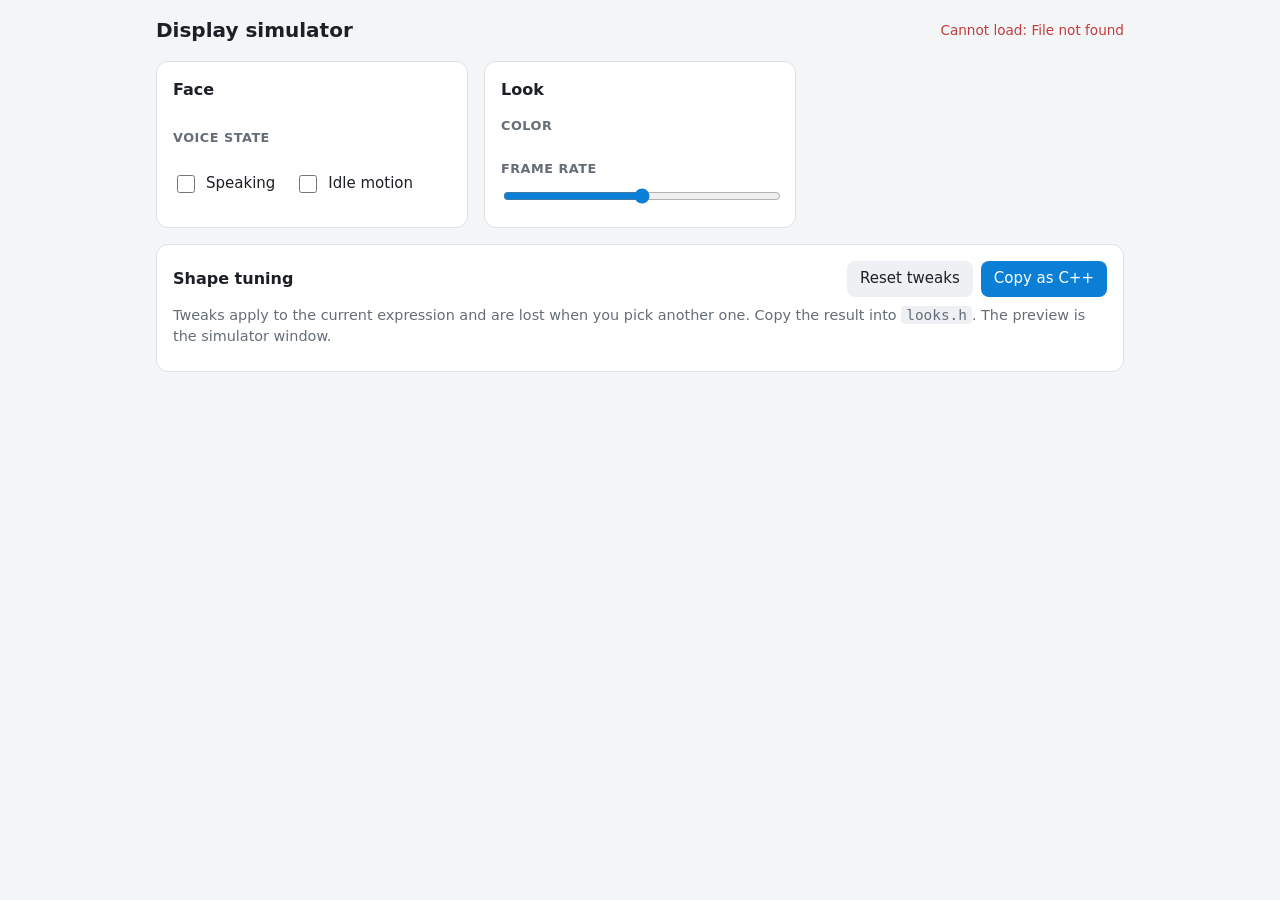
==== esphome/display-sim/web/index.html @ 458779c4 "feat(esphome): add display simulator with control page Run the real face component on a PC through E" ====
<!doctype html>
<html lang="en">
<head>
  <meta charset="utf-8">
  <meta name="viewport" content="width=device-width, initial-scale=1">
  <title>Display simulator</title>
  <link rel="stylesheet" href="style.css">
</head>
<body>
  <header>
    <h1>Display simulator</h1>
    <span id="status" class="status" role="status">Connecting</span>
  </header>

  <main>
    <section class="card">
      <h2>Face</h2>
      <div id="expressions" class="chips" role="group" aria-label="Expression"></div>
      <h3>Voice state</h3>
      <div id="voices" class="chips" role="group" aria-label="Voice state"></div>
      <div class="toggles">
        <label class="toggle"><input type="checkbox" id="speaking"><span>Speaking</span></label>
        <label class="toggle" title="Off freezes blinking and glancing while you tune a shape">
          <input type="checkbox" id="idle_motion"><span>Idle motion</span>
        </label>
      </div>
    </section>

    <section class="card">
      <h2>Look</h2>
      <h3>Color</h3>
      <div id="colors" class="swatches" role="group" aria-label="Color"></div>
      <h3>Frame rate <output id="fps-value"></output></h3>
      <input type="range" id="fps" aria-label="Frame rate">
    </section>

    <section class="card wide">
      <div class="card-head">
        <h2>Shape tuning</h2>
        <div class="actions">
          <button type="button" id="reset-shape">Reset tweaks</button>
          <button type="button" id="copy-cpp" class="primary">Copy as C++</button>
        </div>
      </div>
      <p class="hint">Tweaks apply to the current expression and are lost when you pick another one.
        Copy the result into <code>looks.h</code>. The preview is the simulator window.</p>
      <div id="shape"></div>
      <pre id="cpp" hidden></pre>
    </section>
  </main>

  <script type="module" src="app.js"></script>
</body>
</html>
---- esphome/display-sim/web/style.css ----
:root {
  --bg: #f4f5f7;
  --card: #ffffff;
  --text: #1c2026;
  --muted: #646d78;
  --line: #dde1e6;
  --accent: #0b7fd6;
  --accent-text: #ffffff;
  --chip: #eef0f3;
  --ok: #1a8a4a;
  --bad: #c43b3b;
  color-scheme: light dark;
}
@media (prefers-color-scheme: dark) {
  :root {
    --bg: #14171b;
    --card: #1d2227;
    --text: #e8ebef;
    --muted: #9aa3ad;
    --line: #2d343b;
    --accent: #3da2f0;
    --accent-text: #0b1620;
    --chip: #2a3138;
    --ok: #4cc27d;
    --bad: #f07676;
  }
}

* { box-sizing: border-box; }
body { margin: 0; background: var(--bg); color: var(--text); font: 15px/1.45 system-ui, sans-serif; }

header { display: flex; align-items: center; justify-content: space-between; gap: 16px; padding: 16px 16px 0; max-width: 1000px; margin: 0 auto; }
h1 { margin: 0; font-size: 1.25rem; }
h2 { margin: 0 0 12px; font-size: 1rem; }
h3 { margin: 16px 0 8px; font-size: .8rem; font-weight: 600; text-transform: uppercase; letter-spacing: .04em; color: var(--muted); }
code { background: var(--chip); padding: 1px 5px; border-radius: 4px; }

.status { font-size: .85rem; color: var(--muted); }
.status.ok { color: var(--ok); }
.status.bad { color: var(--bad); }

main { display: grid; grid-template-columns: repeat(auto-fit, minmax(300px, 1fr)); gap: 16px; padding: 16px; max-width: 1000px; margin: 0 auto; }
.card { background: var(--card); border: 1px solid var(--line); border-radius: 12px; padding: 16px; }
.card.wide { grid-column: 1 / -1; }
.card-head { display: flex; align-items: center; justify-content: space-between; gap: 12px; flex-wrap: wrap; }
.card-head h2 { margin: 0; }
.actions { display: flex; gap: 8px; }
.hint { color: var(--muted); margin: 8px 0 0; font-size: .9rem; }

button { font: inherit; color: var(--text); background: var(--chip); border: 1px solid transparent; border-radius: 8px; padding: 6px 12px; cursor: pointer; }
button:hover { border-color: var(--line); }
button:focus-visible, input:focus-visible { outline: 2px solid var(--accent); outline-offset: 2px; }
button.primary { background: var(--accent); color: var(--accent-text); }
button[aria-pressed="true"] { background: var(--accent); color: var(--accent-text); }

.chips { display: flex; flex-wrap: wrap; gap: 6px; }
.swatches { display: flex; flex-wrap: wrap; gap: 8px; }
.swatches button { width: 34px; height: 34px; padding: 0; border-radius: 50%; border: 2px solid var(--line); }
.swatches button[aria-pressed="true"] { border-color: var(--text); box-shadow: 0 0 0 2px var(--card), 0 0 0 4px var(--accent); }

.toggles { display: flex; gap: 20px; margin-top: 16px; flex-wrap: wrap; }
.toggle { display: inline-flex; align-items: center; gap: 8px; cursor: pointer; }
.toggle input { width: 18px; height: 18px; accent-color: var(--accent); }

input[type="range"] { width: 100%; accent-color: var(--accent); }
output { color: var(--text); font-weight: 600; text-transform: none; letter-spacing: 0; }

#shape { display: grid; grid-template-columns: repeat(auto-fit, minmax(300px, 1fr)); gap: 4px 32px; margin-top: 8px; }
fieldset { border: 0; margin: 0; padding: 0; min-width: 0; }
legend { padding: 0; margin-top: 12px; font-size: .8rem; font-weight: 600; text-transform: uppercase; letter-spacing: .04em; color: var(--muted); }
.row { display: grid; grid-template-columns: 90px 1fr 56px 24px; align-items: center; gap: 8px; padding: 3px 0; }
.row label { font-family: ui-monospace, monospace; font-size: .85rem; }
.row input[type="number"] { width: 100%; font: inherit; color: var(--text); background: var(--bg); border: 1px solid var(--line); border-radius: 6px; padding: 2px 4px; }
.row.changed label { color: var(--accent); font-weight: 600; }
.row .undo { visibility: hidden; padding: 0; width: 24px; height: 24px; line-height: 1; border-radius: 50%; }
.row.changed .undo { visibility: visible; }

pre { background: var(--bg); border: 1px solid var(--line); border-radius: 8px; padding: 12px; overflow-x: auto; margin: 16px 0 0; font-size: .85rem; }

@media (max-width: 520px) { .row { grid-template-columns: 80px 1fr 52px 24px; } }
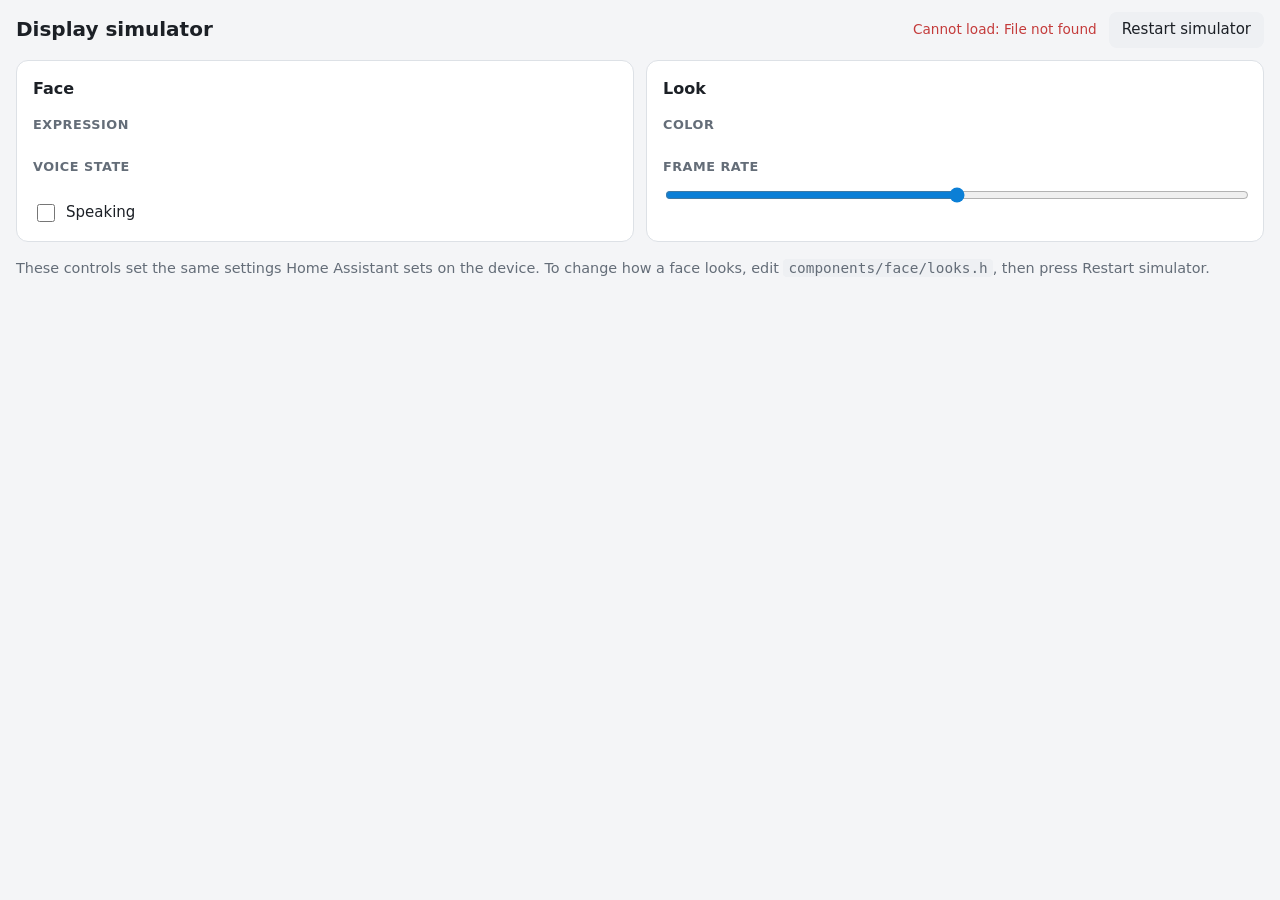
==== commit b01182c3: "refactor(esphome): drop live shape tuning from display sim Remove the CGOTCHI_SIM hooks from the fac" ====
--- a/esphome/display-sim/web/index.html
+++ b/esphome/display-sim/web/index.html
@@ -9,20 +9,23 @@
 <body>
   <header>
     <h1>Display simulator</h1>
-    <span id="status" class="status" role="status">Connecting</span>
+    <div class="header-right">
+      <span id="status" class="status" role="status">Connecting</span>
+      <button type="button" id="restart" title="Rebuilds and reopens the simulator, to pick up edits to the face component">
+        Restart simulator
+      </button>
+    </div>
   </header>
 
   <main>
     <section class="card">
       <h2>Face</h2>
+      <h3>Expression</h3>
       <div id="expressions" class="chips" role="group" aria-label="Expression"></div>
       <h3>Voice state</h3>
       <div id="voices" class="chips" role="group" aria-label="Voice state"></div>
       <div class="toggles">
         <label class="toggle"><input type="checkbox" id="speaking"><span>Speaking</span></label>
-        <label class="toggle" title="Off freezes blinking and glancing while you tune a shape">
-          <input type="checkbox" id="idle_motion"><span>Idle motion</span>
-        </label>
       </div>
     </section>
 
@@ -33,21 +36,10 @@
       <h3>Frame rate <output id="fps-value"></output></h3>
       <input type="range" id="fps" aria-label="Frame rate">
     </section>
+  </main>
 
-    <section class="card wide">
-      <div class="card-head">
-        <h2>Shape tuning</h2>
-        <div class="actions">
-          <button type="button" id="reset-shape">Reset tweaks</button>
-          <button type="button" id="copy-cpp" class="primary">Copy as C++</button>
-        </div>
-      </div>
-      <p class="hint">Tweaks apply to the current expression and are lost when you pick another one.
-        Copy the result into <code>looks.h</code>. The preview is the simulator window.</p>
-      <div id="shape"></div>
-      <pre id="cpp" hidden></pre>
-    </section>
-  </main>
+  <p class="footnote">These controls set the same settings Home Assistant sets on the device. To change
+    how a face looks, edit <code>components/face/looks.h</code>, then press Restart simulator.</p>
 
   <script type="module" src="app.js"></script>
 </body>
--- a/esphome/display-sim/web/style.css
+++ b/esphome/display-sim/web/style.css
@@ -29,7 +29,7 @@
 * { box-sizing: border-box; }
 body { margin: 0; background: var(--bg); color: var(--text); font: 15px/1.45 system-ui, sans-serif; }
 
-header { display: flex; align-items: center; justify-content: space-between; gap: 16px; padding: 16px 16px 0; max-width: 1000px; margin: 0 auto; }
+header { display: flex; align-items: center; justify-content: space-between; gap: 16px; padding: 12px 16px 0; }
 h1 { margin: 0; font-size: 1.25rem; }
 h2 { margin: 0 0 12px; font-size: 1rem; }
 h3 { margin: 16px 0 8px; font-size: .8rem; font-weight: 600; text-transform: uppercase; letter-spacing: .04em; color: var(--muted); }
@@ -39,18 +39,13 @@
 .status.ok { color: var(--ok); }
 .status.bad { color: var(--bad); }
 
-main { display: grid; grid-template-columns: repeat(auto-fit, minmax(300px, 1fr)); gap: 16px; padding: 16px; max-width: 1000px; margin: 0 auto; }
+/* Built to sit beside the 240x296 simulator window: it fills the width it is given. */
+main { display: grid; grid-template-columns: repeat(auto-fit, minmax(300px, 1fr)); gap: 12px; padding: 12px 16px 16px; }
 .card { background: var(--card); border: 1px solid var(--line); border-radius: 12px; padding: 16px; }
-.card.wide { grid-column: 1 / -1; }
-.card-head { display: flex; align-items: center; justify-content: space-between; gap: 12px; flex-wrap: wrap; }
-.card-head h2 { margin: 0; }
-.actions { display: flex; gap: 8px; }
-.hint { color: var(--muted); margin: 8px 0 0; font-size: .9rem; }
 
 button { font: inherit; color: var(--text); background: var(--chip); border: 1px solid transparent; border-radius: 8px; padding: 6px 12px; cursor: pointer; }
 button:hover { border-color: var(--line); }
 button:focus-visible, input:focus-visible { outline: 2px solid var(--accent); outline-offset: 2px; }
-button.primary { background: var(--accent); color: var(--accent-text); }
 button[aria-pressed="true"] { background: var(--accent); color: var(--accent-text); }
 
 .chips { display: flex; flex-wrap: wrap; gap: 6px; }
@@ -65,16 +60,5 @@
 input[type="range"] { width: 100%; accent-color: var(--accent); }
 output { color: var(--text); font-weight: 600; text-transform: none; letter-spacing: 0; }
 
-#shape { display: grid; grid-template-columns: repeat(auto-fit, minmax(300px, 1fr)); gap: 4px 32px; margin-top: 8px; }
-fieldset { border: 0; margin: 0; padding: 0; min-width: 0; }
-legend { padding: 0; margin-top: 12px; font-size: .8rem; font-weight: 600; text-transform: uppercase; letter-spacing: .04em; color: var(--muted); }
-.row { display: grid; grid-template-columns: 90px 1fr 56px 24px; align-items: center; gap: 8px; padding: 3px 0; }
-.row label { font-family: ui-monospace, monospace; font-size: .85rem; }
-.row input[type="number"] { width: 100%; font: inherit; color: var(--text); background: var(--bg); border: 1px solid var(--line); border-radius: 6px; padding: 2px 4px; }
-.row.changed label { color: var(--accent); font-weight: 600; }
-.row .undo { visibility: hidden; padding: 0; width: 24px; height: 24px; line-height: 1; border-radius: 50%; }
-.row.changed .undo { visibility: visible; }
-
-pre { background: var(--bg); border: 1px solid var(--line); border-radius: 8px; padding: 12px; overflow-x: auto; margin: 16px 0 0; font-size: .85rem; }
-
-@media (max-width: 520px) { .row { grid-template-columns: 80px 1fr 52px 24px; } }
+.header-right { display: flex; align-items: center; gap: 12px; }
+.footnote { margin: 0; padding: 0 16px 16px; color: var(--muted); font-size: .9rem; }
